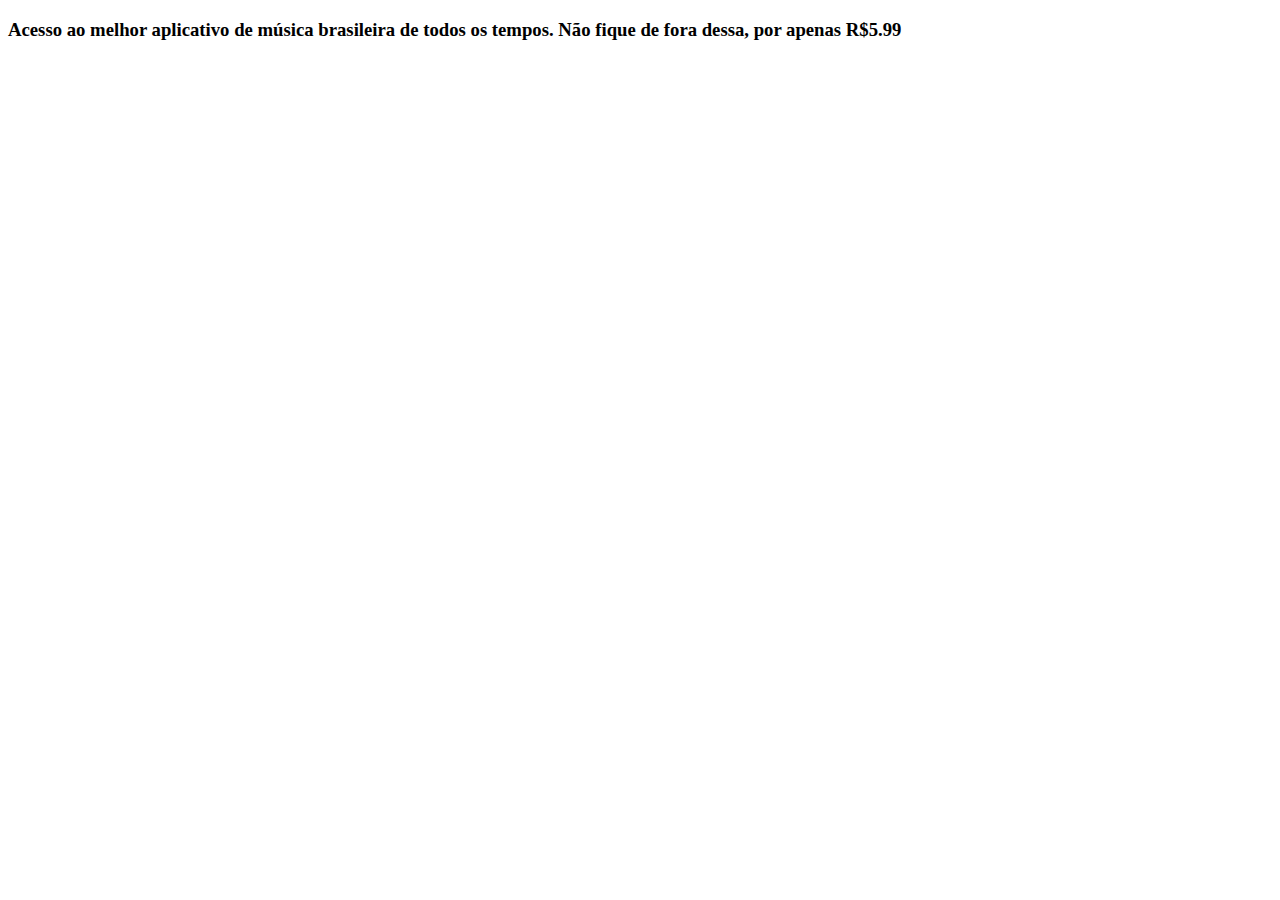
==== pagamento.html @ e352c5ee "Adicionando h3 da div de descricao pagamento" ====
<!DOCTYPE html>
<html lang="pt-br">
<head>
    <meta charset="UTF-8">
    <meta http-equiv="X-UA-Compatible" content="IE=edge">
    <meta name="viewport" content="width=device-width, initial-scale=1.0">
    <title>Pagamento</title>
</head>
<body>
    <section class="pagamento">
        <div class="descricao-pagamento">
            <h3>Acesso ao melhor aplicativo de música brasileira de todos os tempos. Não fique de fora dessa, por apenas
                R$5.99</h3>
        </div>
        
        <div class="form-pagamento">
           
        </div>
    </section>
</body>
</html>
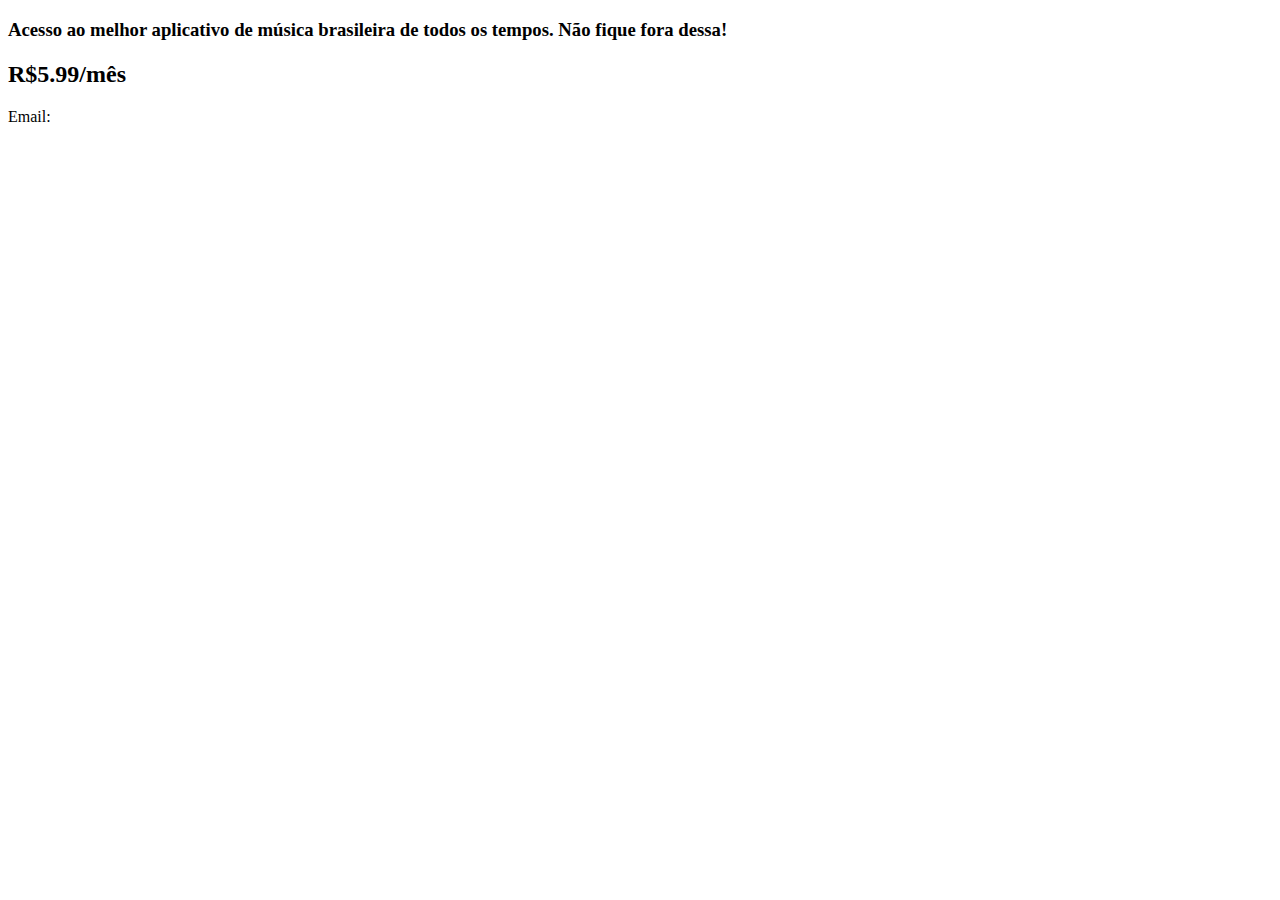
==== commit 23f85e76: "Criando formulário de pagamento" ====
--- a/pagamento.html
+++ b/pagamento.html
@@ -9,11 +9,18 @@
 <body>
     <section class="pagamento">
         <div class="descricao-pagamento">
-            <h3>Acesso ao melhor aplicativo de música brasileira de todos os tempos. Não fique de fora dessa, por apenas
-                R$5.99</h3>
+            <h3>Acesso ao melhor aplicativo de música brasileira de todos os tempos. Não fique fora dessa!</h3>
+            <h2>R$5.99/mês</h2>
         </div>
         
         <div class="form-pagamento">
+            <form>
+                <div class="form-100">
+                    <label>Email:</label>
+                    
+
+                </div>
+            </form>
            
         </div>
     </section>
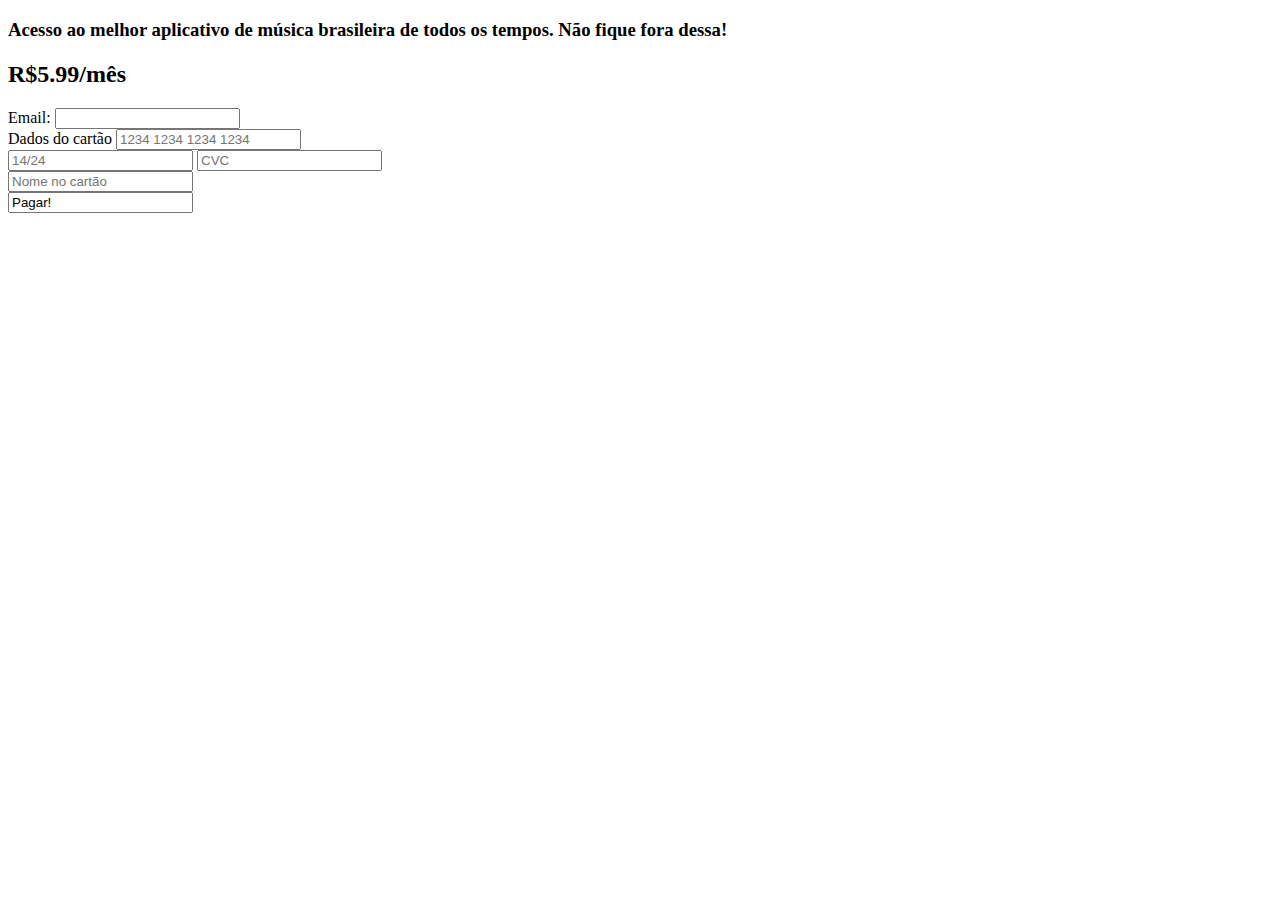
==== commit 4aff6006: "Finalizando html do formulário de pagamento" ====
--- a/pagamento.html
+++ b/pagamento.html
@@ -17,7 +17,21 @@
             <form>
                 <div class="form-100">
                     <label>Email:</label>
-                    
+                    <input type="text">
+                </div>
+                <div class="form-100">
+                    <label>Dados do cartão</label>
+                    <input type="text" placeholder="1234 1234 1234 1234">
+                </div>
+                <div class="form-50">
+                    <input type="text" placeholder="14/24">
+                    <input type="text" placeholder="CVC">
+                </div>
+                <div class="form-100">
+                    <input type="text" placeholder="Nome no cartão">
+                </div>
+                <div class="form-100">
+                    <input type="text" name="acao" value="Pagar!">
 
                 </div>
             </form>
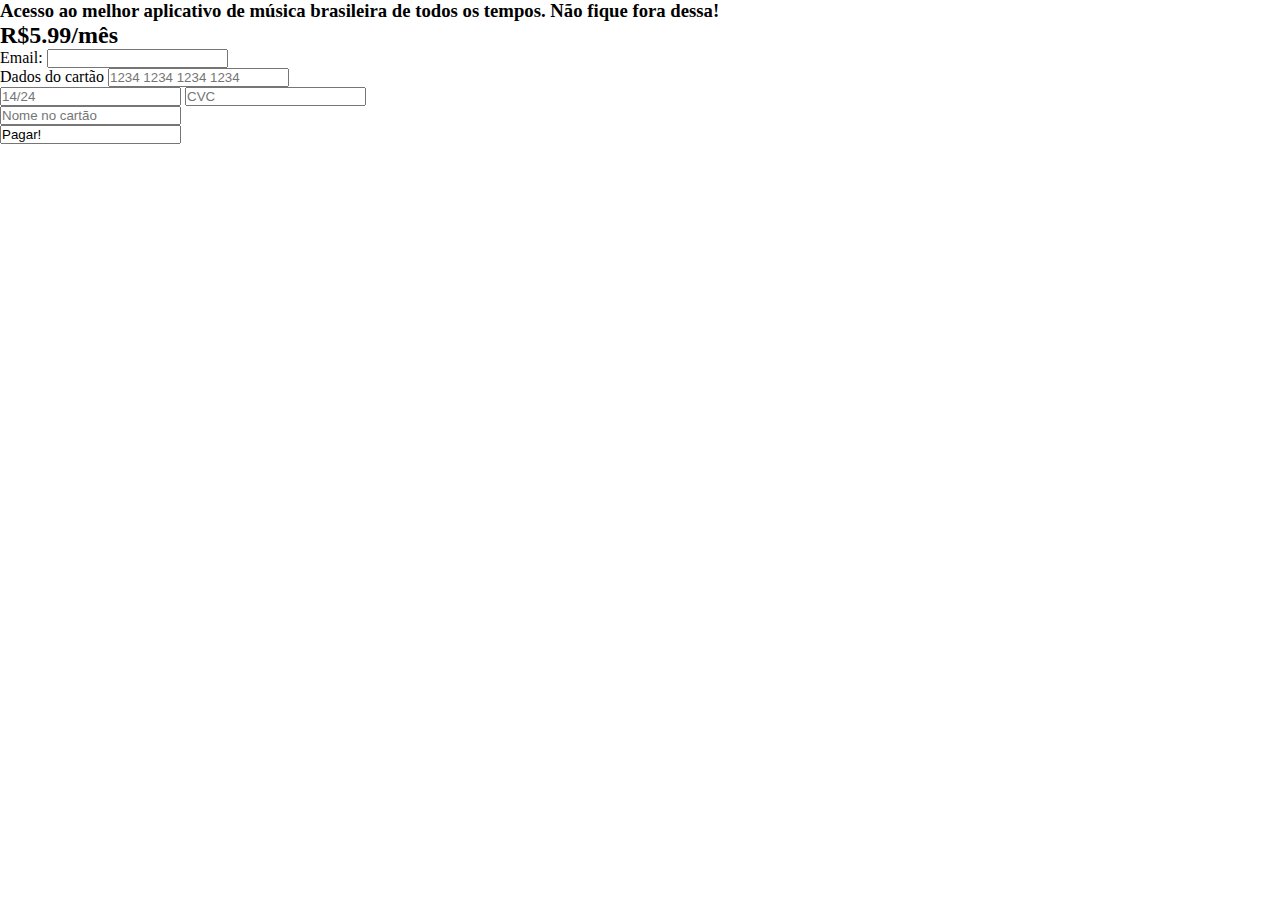
==== commit 5ba28543: "Resetando documento" ====
--- a/pagamento.html
+++ b/pagamento.html
@@ -4,6 +4,7 @@
     <meta charset="UTF-8">
     <meta http-equiv="X-UA-Compatible" content="IE=edge">
     <meta name="viewport" content="width=device-width, initial-scale=1.0">
+    <link rel="stylesheet" href="css/pagamento.css">
     <title>Pagamento</title>
 </head>
 <body>
@@ -32,7 +33,6 @@
                 </div>
                 <div class="form-100">
                     <input type="text" name="acao" value="Pagar!">
-
                 </div>
             </form>
            
--- a/css/pagamento.css
+++ b/css/pagamento.css
@@ -0,0 +1,5 @@
+* {
+    margin: 0;
+    box-sizing: border-box;
+    padding: 0;
+}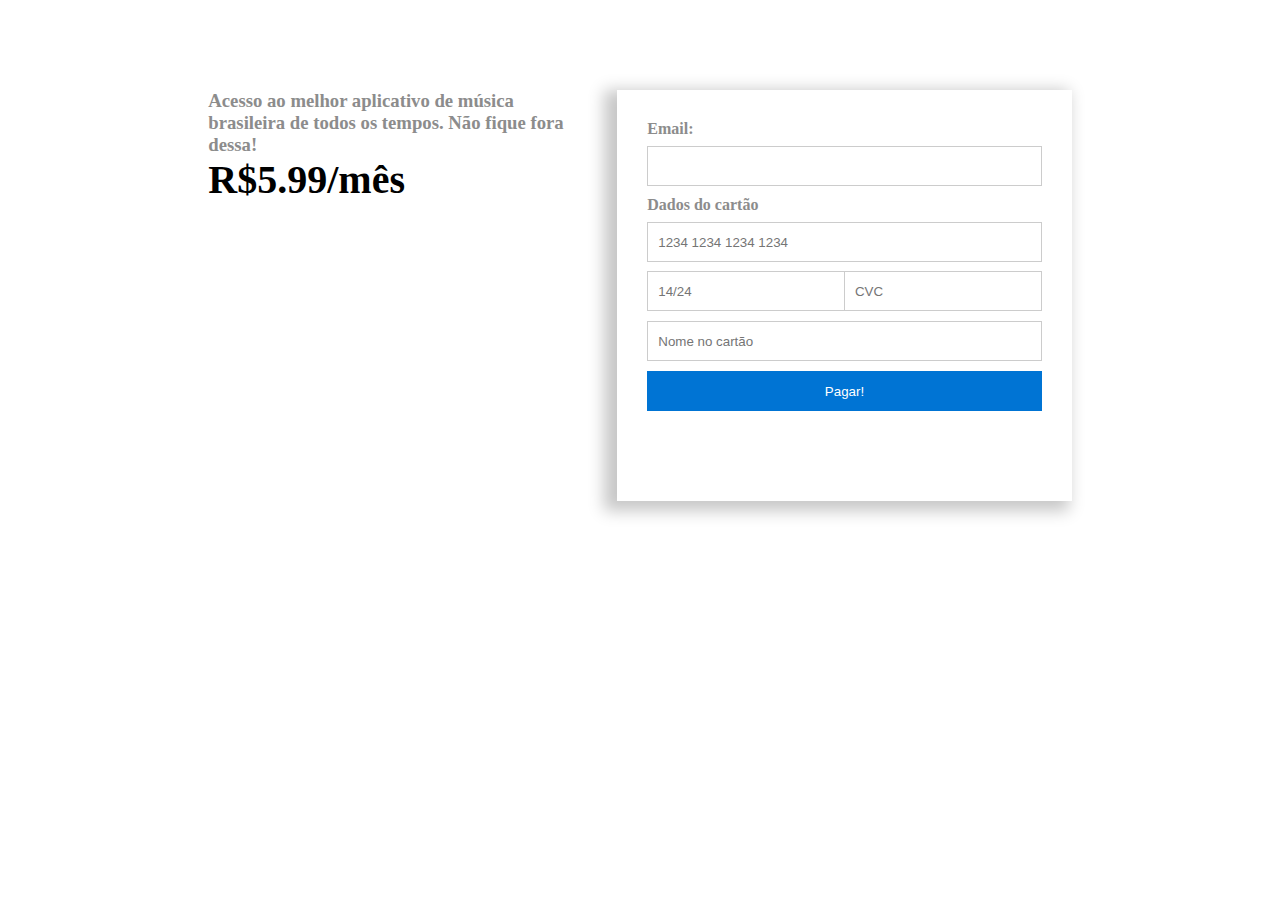
==== commit ea2d3cfe: "Finalizando html" ====
--- a/pagamento.html
+++ b/pagamento.html
@@ -25,14 +25,14 @@
                     <input type="text" placeholder="1234 1234 1234 1234">
                 </div>
                 <div class="form-50">
-                    <input type="text" placeholder="14/24">
-                    <input type="text" placeholder="CVC">
+                    <input style="margin-top: -1px;" type="text" placeholder="14/24">
+                    <input style="margin-left: -1px; margin-top: -1px;" type="text" placeholder="CVC">
                 </div>
                 <div class="form-100">
                     <input type="text" placeholder="Nome no cartão">
                 </div>
                 <div class="form-100">
-                    <input type="text" name="acao" value="Pagar!">
+                    <input type="submit" name="acao" value="Pagar!">
                 </div>
             </form>
            
--- a/css/pagamento.css
+++ b/css/pagamento.css
@@ -2,4 +2,78 @@
     margin: 0;
     box-sizing: border-box;
     padding: 0;
+}
+
+section.pagamento {
+    display: flex;
+    max-width: 960px;
+    justify-content: space-around;
+    padding: 0 2%;
+    flex-wrap: wrap;
+    margin: 90px auto;
+}
+
+.descricao-pagamento {
+    width: 40%;
+}
+
+.form-pagamento {
+    box-shadow: -8px 5px 15px 5px #C7C7C7;
+    padding: 30px 30px 80px 30px;
+    width: 50%;
+}
+
+.descricao-pagamento h3 {
+    color: rgb(140, 140, 140)
+}
+
+.descricao-pagamento h2 {
+    color: black;
+    font-size: 40px;
+}
+
+.form-pagamento form {
+    flex: wrap;
+}
+
+.form-100 {
+    width: 100%;
+    margin-bottom: 10px;
+}
+
+.form-50 {
+    
+    display: flex;
+    margin-bottom: 10px;
+}
+
+.form-pagamento label {
+    display: block;
+    margin-bottom: 8px;
+    font-weight: bold;
+    color: rgb(140, 140, 140);
+}
+
+.form-pagamento input[type=text] {
+    padding-left: 10px;
+    width: 100%;
+    height: 40px;
+    border: 1px solid #CCC;
+}
+
+.form-pagamento input[type=submit] {
+    width: 100%;
+    height: 40px;
+    border: 0;
+    cursor: pointer;
+    background-color: rgb(0, 116, 212);
+    color: white;
+}
+
+@media screen and (max-width:768px) {
+    .descricao-pagamento,
+    .form-pagamento {
+        width: 100%;
+        margin-bottom: 40px;
+    }
 }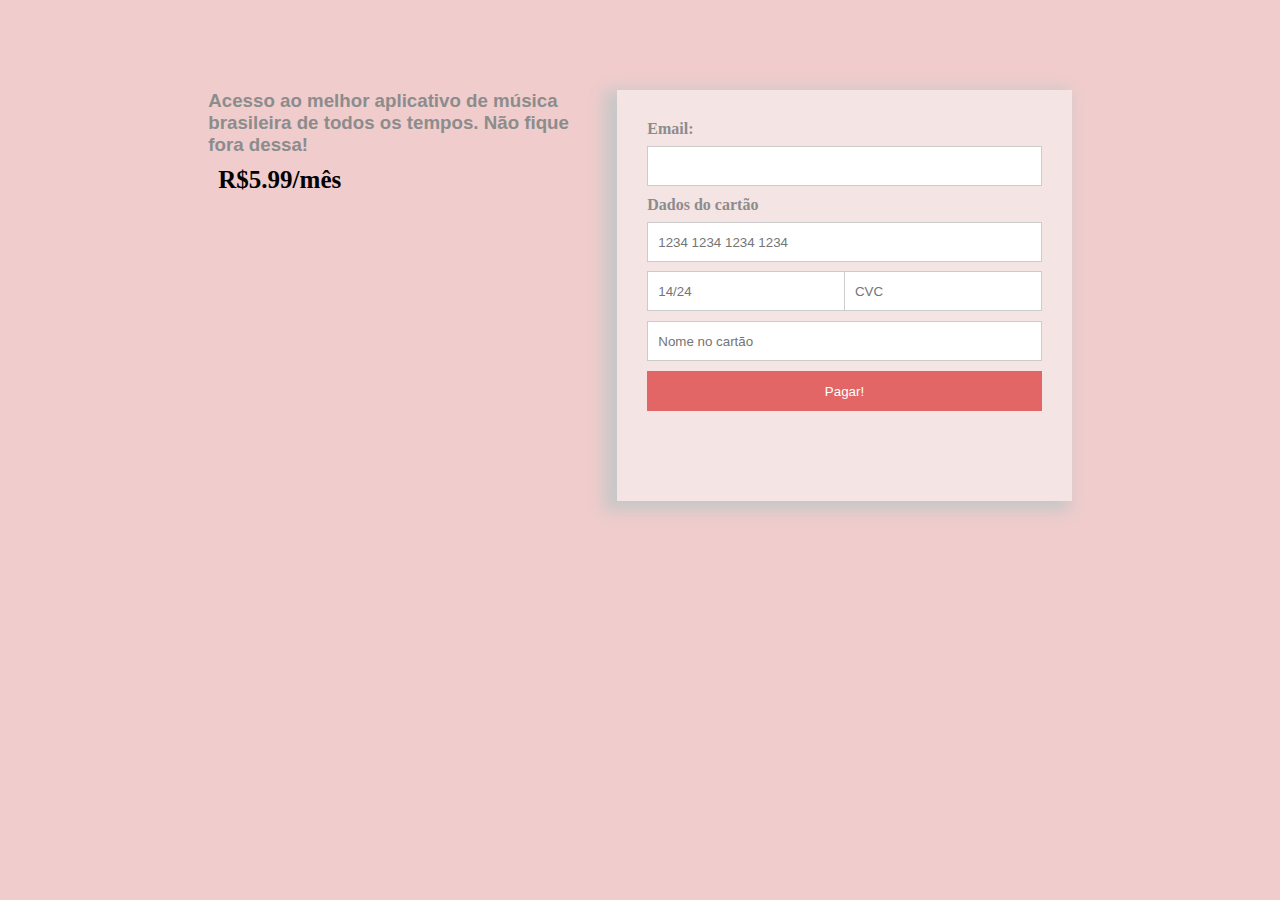
==== commit ad9ef18e: "Linkando js de pagamento" ====
--- a/pagamento.html
+++ b/pagamento.html
@@ -35,8 +35,8 @@
                     <input type="submit" name="acao" value="Pagar!">
                 </div>
             </form>
-           
         </div>
     </section>
+    <script type="text/javascript" src="js/pagamento.js"></script>
 </body>
 </html>--- a/css/pagamento.css
+++ b/css/pagamento.css
@@ -2,6 +2,9 @@
     margin: 0;
     box-sizing: border-box;
     padding: 0;
+}
+body {    
+    background: #f0cccc;;   
 }
 
 section.pagamento {
@@ -21,15 +24,18 @@
     box-shadow: -8px 5px 15px 5px #C7C7C7;
     padding: 30px 30px 80px 30px;
     width: 50%;
+    background-color: #f5e4e4;
 }
 
 .descricao-pagamento h3 {
+    font-family:'Gill Sans', 'Gill Sans MT', Calibri, 'Trebuchet MS', sans-serif;
     color: rgb(140, 140, 140)
 }
 
 .descricao-pagamento h2 {
     color: black;
-    font-size: 40px;
+    font-size: 25px;
+    padding: 10px;
 }
 
 .form-pagamento form {
@@ -66,7 +72,7 @@
     height: 40px;
     border: 0;
     cursor: pointer;
-    background-color: rgb(0, 116, 212);
+    background-color: #e36666;
     color: white;
 }
 
